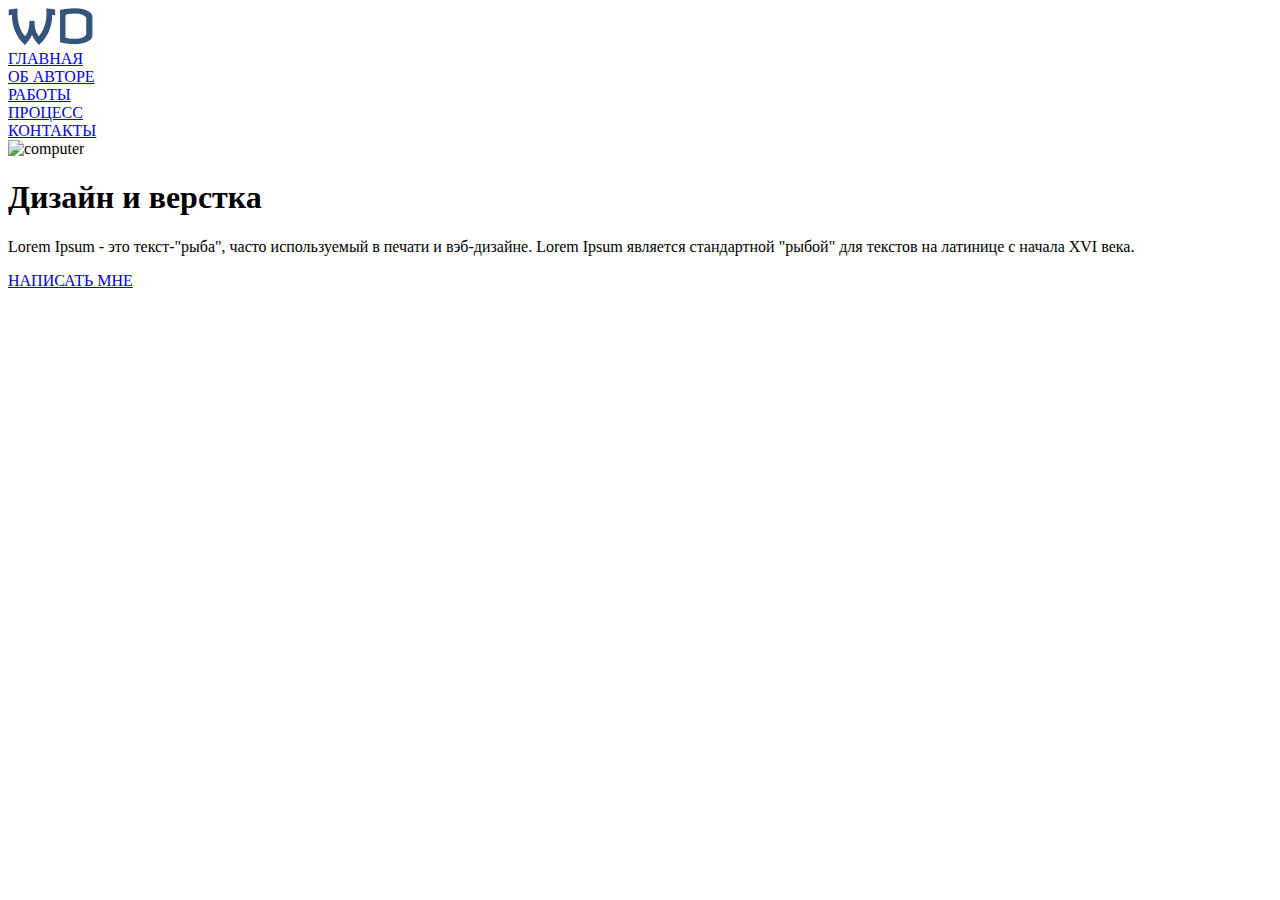
==== index.html @ 998ec727 "new2" ====
<!DOCTYPE html>
<html lang="en">
<head>
    <meta charset="UTF-8">
    <meta name="viewport" content="width=device-width, initial-scale=1.0">
    <link rel="stylesheet" href="style.css">
    <link href="https://fonts.googleapis.com/css2?family=Roboto:wght@400;500&display=swap" rel="stylesheet">
    <title>Lesson</title>
</head>
<body>
    <header class="header">
        <div class="container">
            <div class="logo-container">
                <img src="./WD.png" alt="logo">
            </div>
            <div class="menu">
                <nav> 
                    <li><a href="#">ГЛАВНАЯ</a></li>
                    <li><a href="#">ОБ АВТОРЕ</a></li>
                    <li><a href="#">РАБОТЫ</a></li>
                    <li><a href="#">ПРОЦЕСС</a></li>
                    <li><a href="#">КОНТАКТЫ</a></li>
                </nav>
            </div>
        </div>
    </header>
    <section class="hero">
        <div class="container">
            <div class="main-img">
                <img src="./Frame.png" alt="computer">
            </div>
            <div class="content">
                <h1>Дизайн и верстка</h1>
                <p>Lorem Ipsum - это текст-"рыба", часто используемый в печати и вэб-дизайне. Lorem Ipsum является стандартной "рыбой" для текстов на латинице с начала XVI века.</p>
                <a href="#">НАПИСАТЬ МНЕ</a>
            </div>
        </div>
</section> 
</body>
</html>
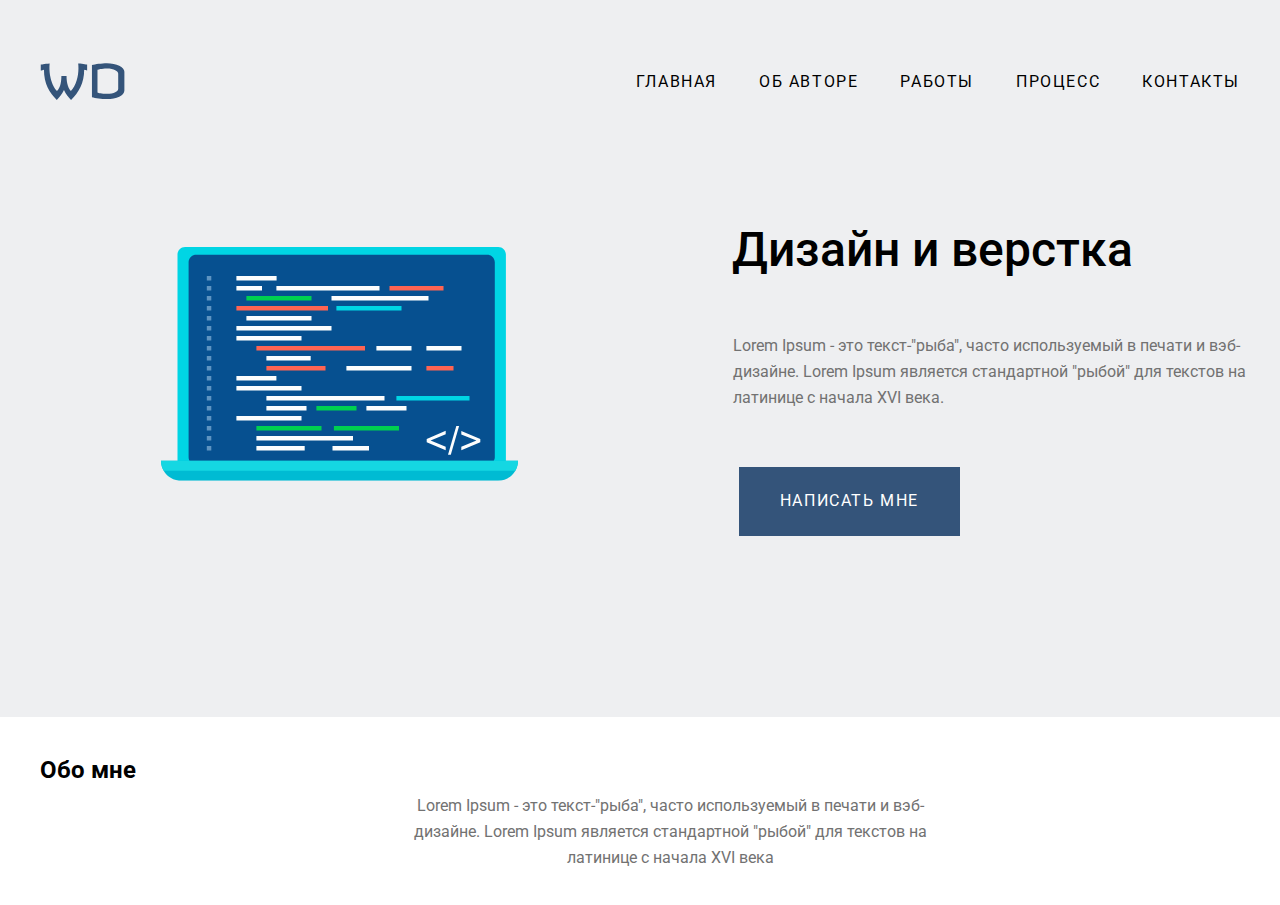
==== commit 96b576d6: "new" ====
--- a/index.html
+++ b/index.html
@@ -3,38 +3,39 @@
 <head>
     <meta charset="UTF-8">
     <meta name="viewport" content="width=device-width, initial-scale=1.0">
-    <link rel="stylesheet" href="style.css">
-    <link href="https://fonts.googleapis.com/css2?family=Roboto:wght@400;500&display=swap" rel="stylesheet">
+    <link rel="stylesheet" href="normolize.css">
+    <link rel="stylesheet" href="main copy.css">
+    <link href="https://fonts.googleapis.com/css2?family=Roboto:wght@100;300;400;500;700&display=swap" rel="stylesheet">
     <title>Lesson</title>
 </head>
 <body>
-    <header class="header">
-        <div class="container">
-            <div class="logo-container">
-                <img src="./WD.png" alt="logo">
-            </div>
-            <div class="menu">
-                <nav> 
-                    <li><a href="#">ГЛАВНАЯ</a></li>
-                    <li><a href="#">ОБ АВТОРЕ</a></li>
-                    <li><a href="#">РАБОТЫ</a></li>
-                    <li><a href="#">ПРОЦЕСС</a></li>
-                    <li><a href="#">КОНТАКТЫ</a></li>
-                </nav>
-            </div>
+    <div class="header">
+       <div class="wrapper">
+           <div class="navigation">
+              <img src="WD.svg" alt="logo">
+              <ul class="nav"> 
+                <li><a href="#">ГЛАВНАЯ</a></li>
+                <li><a href="#">ОБ АВТОРЕ</a></li>
+                <li><a href="#">РАБОТЫ</a></li>
+                <li><a href="#">ПРОЦЕСС</a></li>
+                <li><a href="#">КОНТАКТЫ</a></li>
+              </ul>
+            </div>  
+       </div>
+    </div>
+    <div class="banner">
+        <div class="wrapper">
+            <h1 class="title">Дизайн и верстка</h1>
+            <p class="description">Lorem Ipsum - это текст-"рыба", часто используемый в печати и вэб-дизайне. Lorem Ipsum является стандартной "рыбой" для текстов на латинице с начала XVI века.</p>
+            <a class="btn" href="#">НАПИСАТЬ МНЕ</a>
+            <img class="comp" src="comp.svg" alt="computer">
         </div>
-    </header>
-    <section class="hero">
-        <div class="container">
-            <div class="main-img">
-                <img src="./Frame.png" alt="computer">
-            </div>
-            <div class="content">
-                <h1>Дизайн и верстка</h1>
-                <p>Lorem Ipsum - это текст-"рыба", часто используемый в печати и вэб-дизайне. Lorem Ipsum является стандартной "рыбой" для текстов на латинице с начала XVI века.</p>
-                <a href="#">НАПИСАТЬ МНЕ</a>
-            </div>
+    </div>
+    <div class="page">
+        <div class="wrapper">
+           <h2 class="aboutme">Обо мне</h2>
+           <p class="descriptiontwo">Lorem Ipsum - это текст-"рыба", часто используемый в печати и вэб-дизайне. Lorem Ipsum является стандартной "рыбой" для текстов на латинице с начала XVI века</p>
         </div>
-</section> 
+    </div> 
 </body>
 </html>--- a/normolize.css
+++ b/normolize.css
@@ -0,0 +1,349 @@
+/*! normalize.css v8.0.1 | MIT License | github.com/necolas/normalize.css */
+
+/* Document
+   ========================================================================== */
+
+/**
+ * 1. Correct the line height in all browsers.
+ * 2. Prevent adjustments of font size after orientation changes in iOS.
+ */
+
+ html {
+    line-height: 1.15; /* 1 */
+    -webkit-text-size-adjust: 100%; /* 2 */
+  }
+  
+  /* Sections
+     ========================================================================== */
+  
+  /**
+   * Remove the margin in all browsers.
+   */
+  
+  body {
+    margin: 0;
+  }
+  
+  /**
+   * Render the `main` element consistently in IE.
+   */
+  
+  main {
+    display: block;
+  }
+  
+  /**
+   * Correct the font size and margin on `h1` elements within `section` and
+   * `article` contexts in Chrome, Firefox, and Safari.
+   */
+  
+  h1 {
+    font-size: 2em;
+    margin: 0.67em 0;
+  }
+  
+  /* Grouping content
+     ========================================================================== */
+  
+  /**
+   * 1. Add the correct box sizing in Firefox.
+   * 2. Show the overflow in Edge and IE.
+   */
+  
+  hr {
+    box-sizing: content-box; /* 1 */
+    height: 0; /* 1 */
+    overflow: visible; /* 2 */
+  }
+  
+  /**
+   * 1. Correct the inheritance and scaling of font size in all browsers.
+   * 2. Correct the odd `em` font sizing in all browsers.
+   */
+  
+  pre {
+    font-family: monospace, monospace; /* 1 */
+    font-size: 1em; /* 2 */
+  }
+  
+  /* Text-level semantics
+     ========================================================================== */
+  
+  /**
+   * Remove the gray background on active links in IE 10.
+   */
+  
+  a {
+    background-color: transparent;
+  }
+  
+  /**
+   * 1. Remove the bottom border in Chrome 57-
+   * 2. Add the correct text decoration in Chrome, Edge, IE, Opera, and Safari.
+   */
+  
+  abbr[title] {
+    border-bottom: none; /* 1 */
+    text-decoration: underline; /* 2 */
+    text-decoration: underline dotted; /* 2 */
+  }
+  
+  /**
+   * Add the correct font weight in Chrome, Edge, and Safari.
+   */
+  
+  b,
+  strong {
+    font-weight: bolder;
+  }
+  
+  /**
+   * 1. Correct the inheritance and scaling of font size in all browsers.
+   * 2. Correct the odd `em` font sizing in all browsers.
+   */
+  
+  code,
+  kbd,
+  samp {
+    font-family: monospace, monospace; /* 1 */
+    font-size: 1em; /* 2 */
+  }
+  
+  /**
+   * Add the correct font size in all browsers.
+   */
+  
+  small {
+    font-size: 80%;
+  }
+  
+  /**
+   * Prevent `sub` and `sup` elements from affecting the line height in
+   * all browsers.
+   */
+  
+  sub,
+  sup {
+    font-size: 75%;
+    line-height: 0;
+    position: relative;
+    vertical-align: baseline;
+  }
+  
+  sub {
+    bottom: -0.25em;
+  }
+  
+  sup {
+    top: -0.5em;
+  }
+  
+  /* Embedded content
+     ========================================================================== */
+  
+  /**
+   * Remove the border on images inside links in IE 10.
+   */
+  
+  img {
+    border-style: none;
+  }
+  
+  /* Forms
+     ========================================================================== */
+  
+  /**
+   * 1. Change the font styles in all browsers.
+   * 2. Remove the margin in Firefox and Safari.
+   */
+  
+  button,
+  input,
+  optgroup,
+  select,
+  textarea {
+    font-family: inherit; /* 1 */
+    font-size: 100%; /* 1 */
+    line-height: 1.15; /* 1 */
+    margin: 0; /* 2 */
+  }
+  
+  /**
+   * Show the overflow in IE.
+   * 1. Show the overflow in Edge.
+   */
+  
+  button,
+  input { /* 1 */
+    overflow: visible;
+  }
+  
+  /**
+   * Remove the inheritance of text transform in Edge, Firefox, and IE.
+   * 1. Remove the inheritance of text transform in Firefox.
+   */
+  
+  button,
+  select { /* 1 */
+    text-transform: none;
+  }
+  
+  /**
+   * Correct the inability to style clickable types in iOS and Safari.
+   */
+  
+  button,
+  [type="button"],
+  [type="reset"],
+  [type="submit"] {
+    -webkit-appearance: button;
+  }
+  
+  /**
+   * Remove the inner border and padding in Firefox.
+   */
+  
+  button::-moz-focus-inner,
+  [type="button"]::-moz-focus-inner,
+  [type="reset"]::-moz-focus-inner,
+  [type="submit"]::-moz-focus-inner {
+    border-style: none;
+    padding: 0;
+  }
+  
+  /**
+   * Restore the focus styles unset by the previous rule.
+   */
+  
+  button:-moz-focusring,
+  [type="button"]:-moz-focusring,
+  [type="reset"]:-moz-focusring,
+  [type="submit"]:-moz-focusring {
+    outline: 1px dotted ButtonText;
+  }
+  
+  /**
+   * Correct the padding in Firefox.
+   */
+  
+  fieldset {
+    padding: 0.35em 0.75em 0.625em;
+  }
+  
+  /**
+   * 1. Correct the text wrapping in Edge and IE.
+   * 2. Correct the color inheritance from `fieldset` elements in IE.
+   * 3. Remove the padding so developers are not caught out when they zero out
+   *    `fieldset` elements in all browsers.
+   */
+  
+  legend {
+    box-sizing: border-box; /* 1 */
+    color: inherit; /* 2 */
+    display: table; /* 1 */
+    max-width: 100%; /* 1 */
+    padding: 0; /* 3 */
+    white-space: normal; /* 1 */
+  }
+  
+  /**
+   * Add the correct vertical alignment in Chrome, Firefox, and Opera.
+   */
+  
+  progress {
+    vertical-align: baseline;
+  }
+  
+  /**
+   * Remove the default vertical scrollbar in IE 10+.
+   */
+  
+  textarea {
+    overflow: auto;
+  }
+  
+  /**
+   * 1. Add the correct box sizing in IE 10.
+   * 2. Remove the padding in IE 10.
+   */
+  
+  [type="checkbox"],
+  [type="radio"] {
+    box-sizing: border-box; /* 1 */
+    padding: 0; /* 2 */
+  }
+  
+  /**
+   * Correct the cursor style of increment and decrement buttons in Chrome.
+   */
+  
+  [type="number"]::-webkit-inner-spin-button,
+  [type="number"]::-webkit-outer-spin-button {
+    height: auto;
+  }
+  
+  /**
+   * 1. Correct the odd appearance in Chrome and Safari.
+   * 2. Correct the outline style in Safari.
+   */
+  
+  [type="search"] {
+    -webkit-appearance: textfield; /* 1 */
+    outline-offset: -2px; /* 2 */
+  }
+  
+  /**
+   * Remove the inner padding in Chrome and Safari on macOS.
+   */
+  
+  [type="search"]::-webkit-search-decoration {
+    -webkit-appearance: none;
+  }
+  
+  /**
+   * 1. Correct the inability to style clickable types in iOS and Safari.
+   * 2. Change font properties to `inherit` in Safari.
+   */
+  
+  ::-webkit-file-upload-button {
+    -webkit-appearance: button; /* 1 */
+    font: inherit; /* 2 */
+  }
+  
+  /* Interactive
+     ========================================================================== */
+  
+  /*
+   * Add the correct display in Edge, IE 10+, and Firefox.
+   */
+  
+  details {
+    display: block;
+  }
+  
+  /*
+   * Add the correct display in all browsers.
+   */
+  
+  summary {
+    display: list-item;
+  }
+  
+  /* Misc
+     ========================================================================== */
+  
+  /**
+   * Add the correct display in IE 10+.
+   */
+  
+  template {
+    display: none;
+  }
+  
+  /**
+   * Add the correct display in IE 10.
+   */
+  
+  [hidden] {
+    display: none;
+  }--- a/main copy.css
+++ b/main copy.css
@@ -0,0 +1,90 @@
+body {
+  background-color: #EEEFF1;
+  font-family: 'Roboto', sans-serif;
+}
+.wrapper {
+  padding-left: 40px;
+  padding-right: 40px;
+  width: 1200px;
+  margin: auto;
+  position: relative;
+}
+.navigation {
+  display: flex;
+  align-items: center;
+  justify-content: space-between;
+  padding-top: 57px;
+} 
+.nav {
+  display: flex;
+  list-style-type: none;
+  padding-left: 0;
+  font-weight: 400;
+}
+.nav>li {
+  padding-left: 42px;
+}
+.nav>li>a {
+  text-decoration: none;
+  color: black;
+  letter-spacing: 0.1em;
+}
+.banner { 
+ padding-top: 140px;
+ padding-bottom: 470px;
+} 
+.comp { 
+ position: absolute;
+ left: 161px;
+ top: 0;
+} 
+.title { 
+  font-size: 48px;
+  position: absolute;
+  right: 147px;
+  top: -70px;
+  line-height: 79px;
+  font-weight: 500;
+  margin-bottom: 60px;
+ } 
+.description { 
+  font-size: 16px;
+  line-height: 26px;
+  font-weight: 400;
+  color: #727272;
+  max-width: 540px;
+  position: absolute;
+  right: 7px;;
+  top: 70px;
+ } 
+.btn {
+  position: absolute;
+  right: 320px;
+  top: 220px;
+  text-decoration: none;
+  font-size: 16px;
+  letter-spacing: 0.1em;
+  background: #34547A;
+  border: none;
+  color: white;
+  padding: 25px 41px;
+  text-align: center;
+  font-size: 16px;
+  cursor: pointer;
+} 
+.page {
+  padding-top: 20px;
+  padding-bottom: 100px;
+  background-color: white;
+} 
+.descriptiontwo {
+  text-align: center;
+  font-size: 16px;
+  line-height: 26px;
+  font-weight: 400;
+  color: #727272;
+  max-width: 540px;
+  position: absolute;
+  right: 340px;
+  top: 20px;
+} 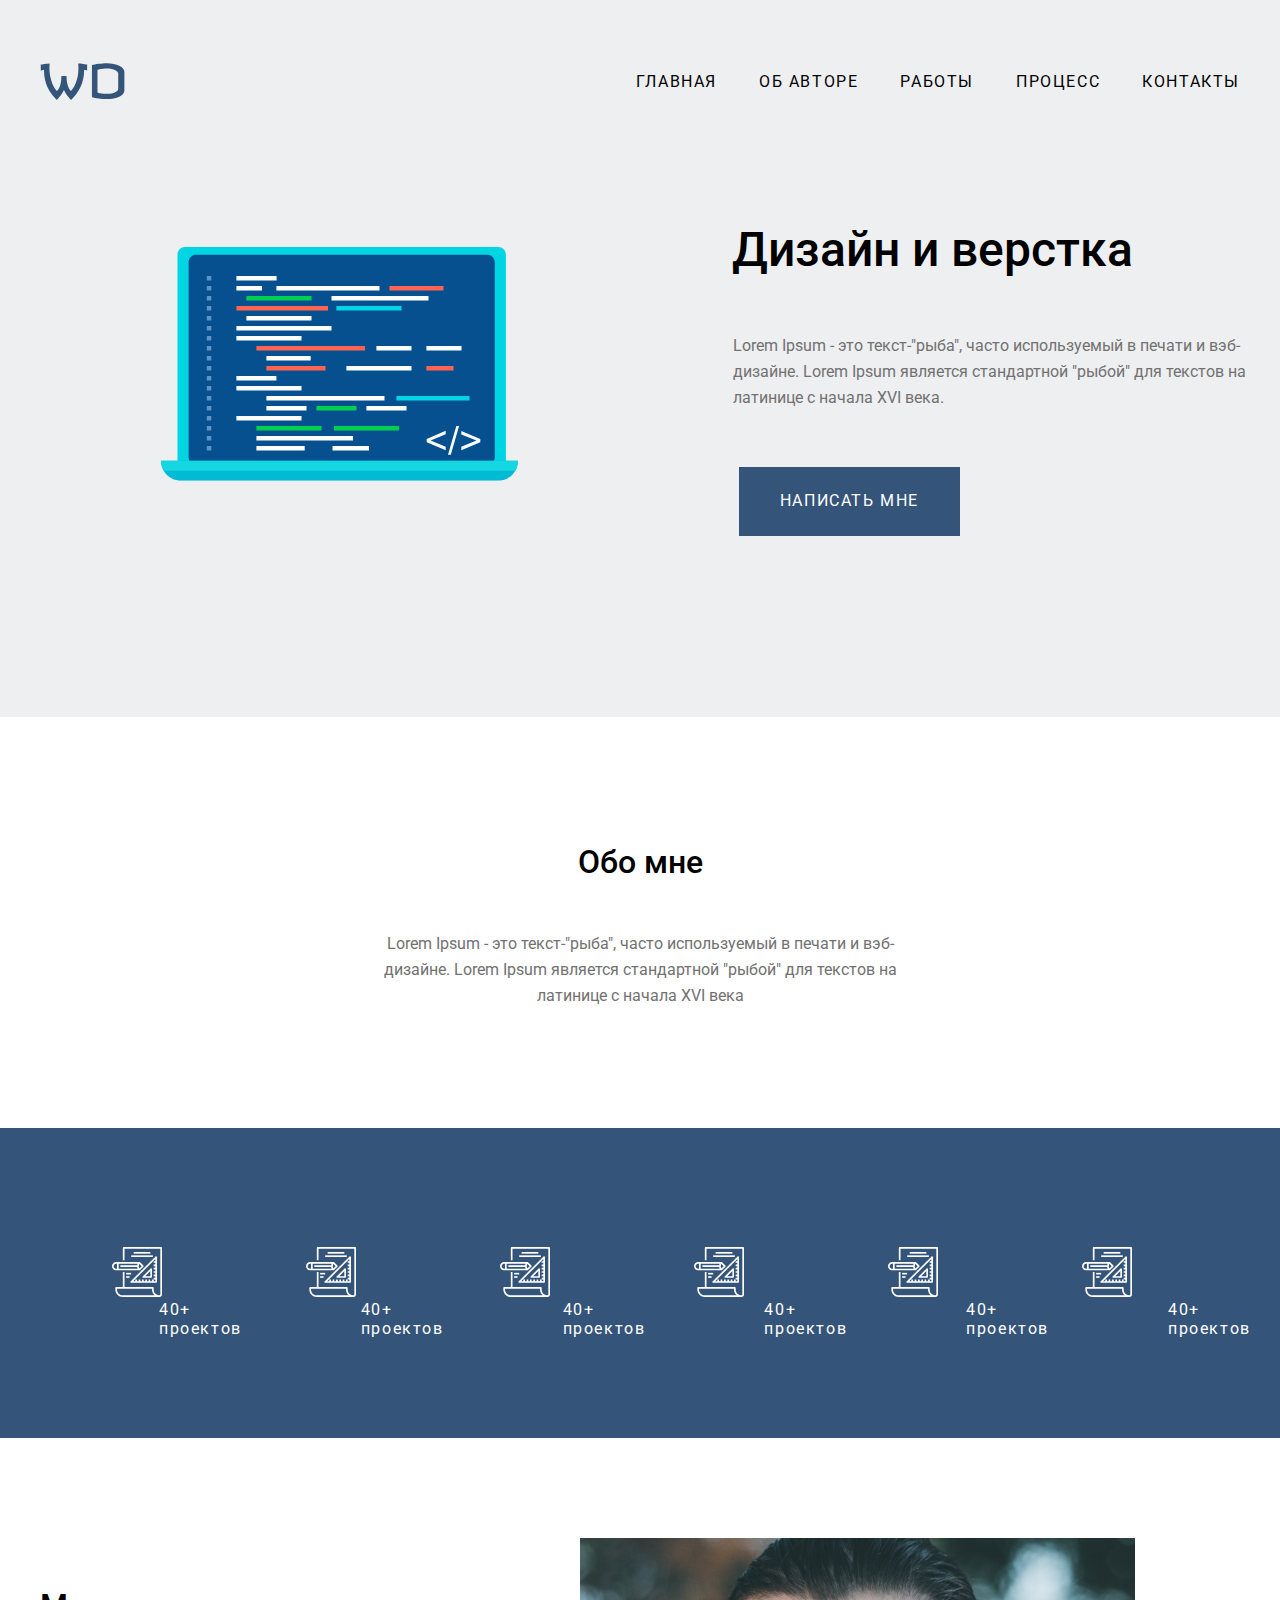
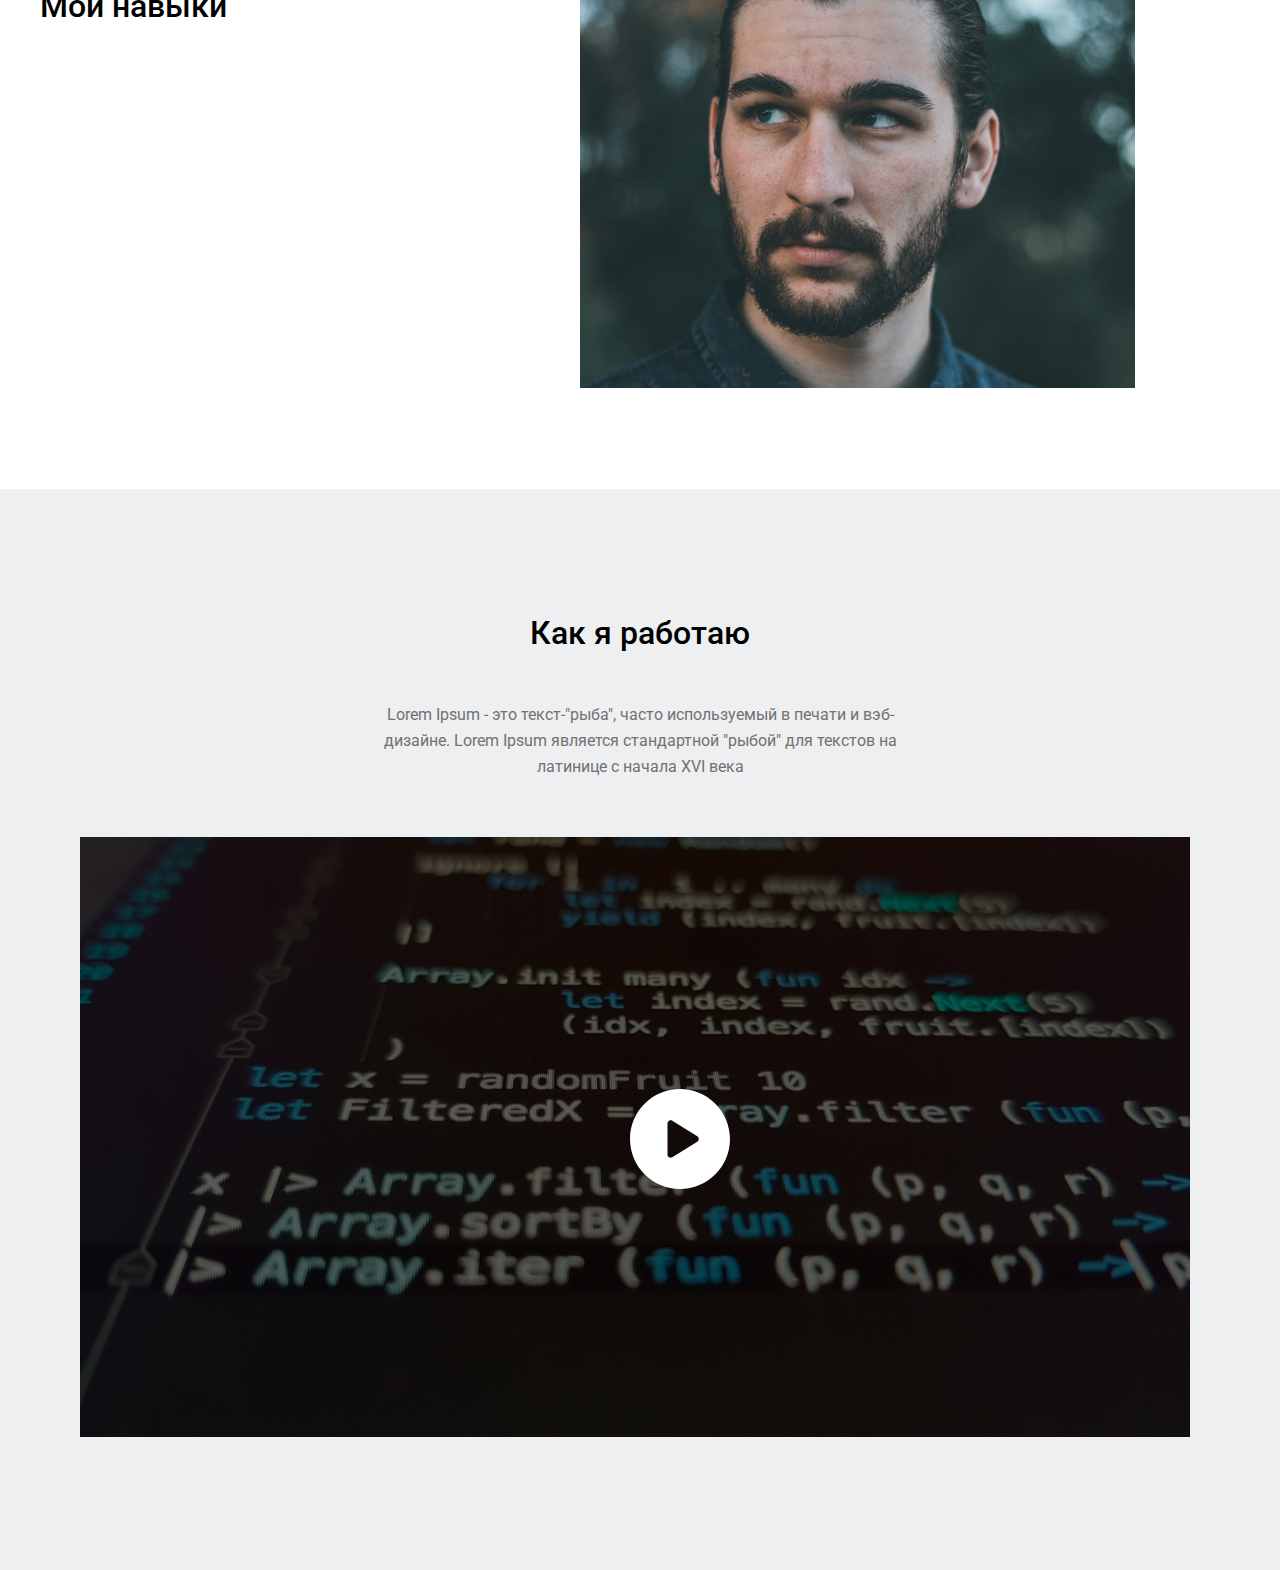
==== commit c10723ae: "new2" ====
--- a/index.html
+++ b/index.html
@@ -37,5 +37,41 @@
            <p class="descriptiontwo">Lorem Ipsum - это текст-"рыба", часто используемый в печати и вэб-дизайне. Lorem Ipsum является стандартной "рыбой" для текстов на латинице с начала XVI века</p>
         </div>
     </div> 
+    <div class="numbers">
+        <div class="wrapper">
+            <div class="numbersnavimg">
+                <li><img src="project.svg" alt="project"></li>
+                <li><img src="project.svg" alt="project"></li>
+                <li><img src="project.svg" alt="project"></li>
+                <li><img src="project.svg" alt="project"></li>
+                <li><img src="project.svg" alt="project"></li>
+                <li><img src="project.svg" alt="project"></li>
+            </div>
+            <div class="numbersnavtext">
+                <li>40+<br>проектов</li>
+                <li>40+<br>проектов</li>
+                <li>40+<br>проектов</li>
+                <li>40+<br>проектов</li>
+                <li>40+<br>проектов</li>
+                <li>40+<br>проектов</li>
+            </div>
+        </div>
+    </div>
+    <div class="skills">
+       <div class="wrapper">
+           <h2 class="myskills">Мои навыки</h2>
+           <img class="photoman" src="photo.png" width="555" haight="450" alt="man" >
+       </div>
+    </div>
+    <div class="video">
+        <div class="wrapper">
+              <h2 class="aboutme">Как я работаю</h2>
+              <p class="descriptiontwo">Lorem Ipsum - это текст-"рыба", часто используемый в печати и вэб-дизайне. Lorem Ipsum является стандартной "рыбой" 
+                для текстов на латинице с начала XVI века</p>
+             <div class="video2">  
+                <img class="videoimg" src="video.png" alt="video" >
+                <img class="playbutton" src="play-button.svg" alt="play-button">
+             </div>
+     </div>
 </body>
 </html>--- a/main copy.css
+++ b/main copy.css
@@ -73,9 +73,15 @@
   cursor: pointer;
 } 
 .page {
-  padding-top: 20px;
-  padding-bottom: 100px;
+  padding-top: 100px;
+  padding-bottom: 119px;
   background-color: white;
+} 
+.aboutme {
+  text-align: center;
+  font-weight: 500;
+  font-size: 32px;
+  margin-bottom: 50px;
 } 
 .descriptiontwo {
   text-align: center;
@@ -84,7 +90,70 @@
   font-weight: 400;
   color: #727272;
   max-width: 540px;
+  margin: auto;
+  top: 30px;
+} 
+.numbers{
+  padding-top: 119px;
+  padding-bottom: 100px;
+  background: #34547A;
+} 
+.numbersnavimg {
+  display: flex;
+  list-style-type: none;
+  padding-left: 0;
+  font-weight: 400;
+}
+.numbersnavimg>li {
+  padding-left: 72px;
+  padding-right: 72px;
+  text-decoration: none;
+  letter-spacing: 0.1em;
+}
+.numbersnavtext {
+  display: flex;
+  list-style-type: none;
+  padding-left: 0;
+  font-weight: 400;
+}
+.numbersnavtext>li {
+  padding-left: 119px;
+  text-decoration: none;
+  color:white;
+  letter-spacing: 0.1em;
+}
+.skills {
+  padding-top: 100px;
+  padding-bottom: 101px;
+  background: white;
+} 
+.video {
+  padding-top: 100px;
+  padding-bottom: 128px;
+  background: #EEEFF1;;
+} 
+.video2 {
+  position: relative;
+  padding-left: 40px;
+  padding-right: 40px;
+  width: 1200px;
+  margin-top: 57px;
+} 
+.playbutton {
   position: absolute;
-  right: 340px;
-  top: 20px;
-} +  top: 50%;
+  left: 50%;
+  margin: -50px 0 0 -50px;
+  width: 100px;
+  height: 100px;
+} 
+.photoman { 
+  display: block;
+  margin-left: 540px;
+ } 
+ .myskills {
+  position: absolute;
+  font-weight: 500;
+  font-size: 32px;
+  margin-top: 50px;
+}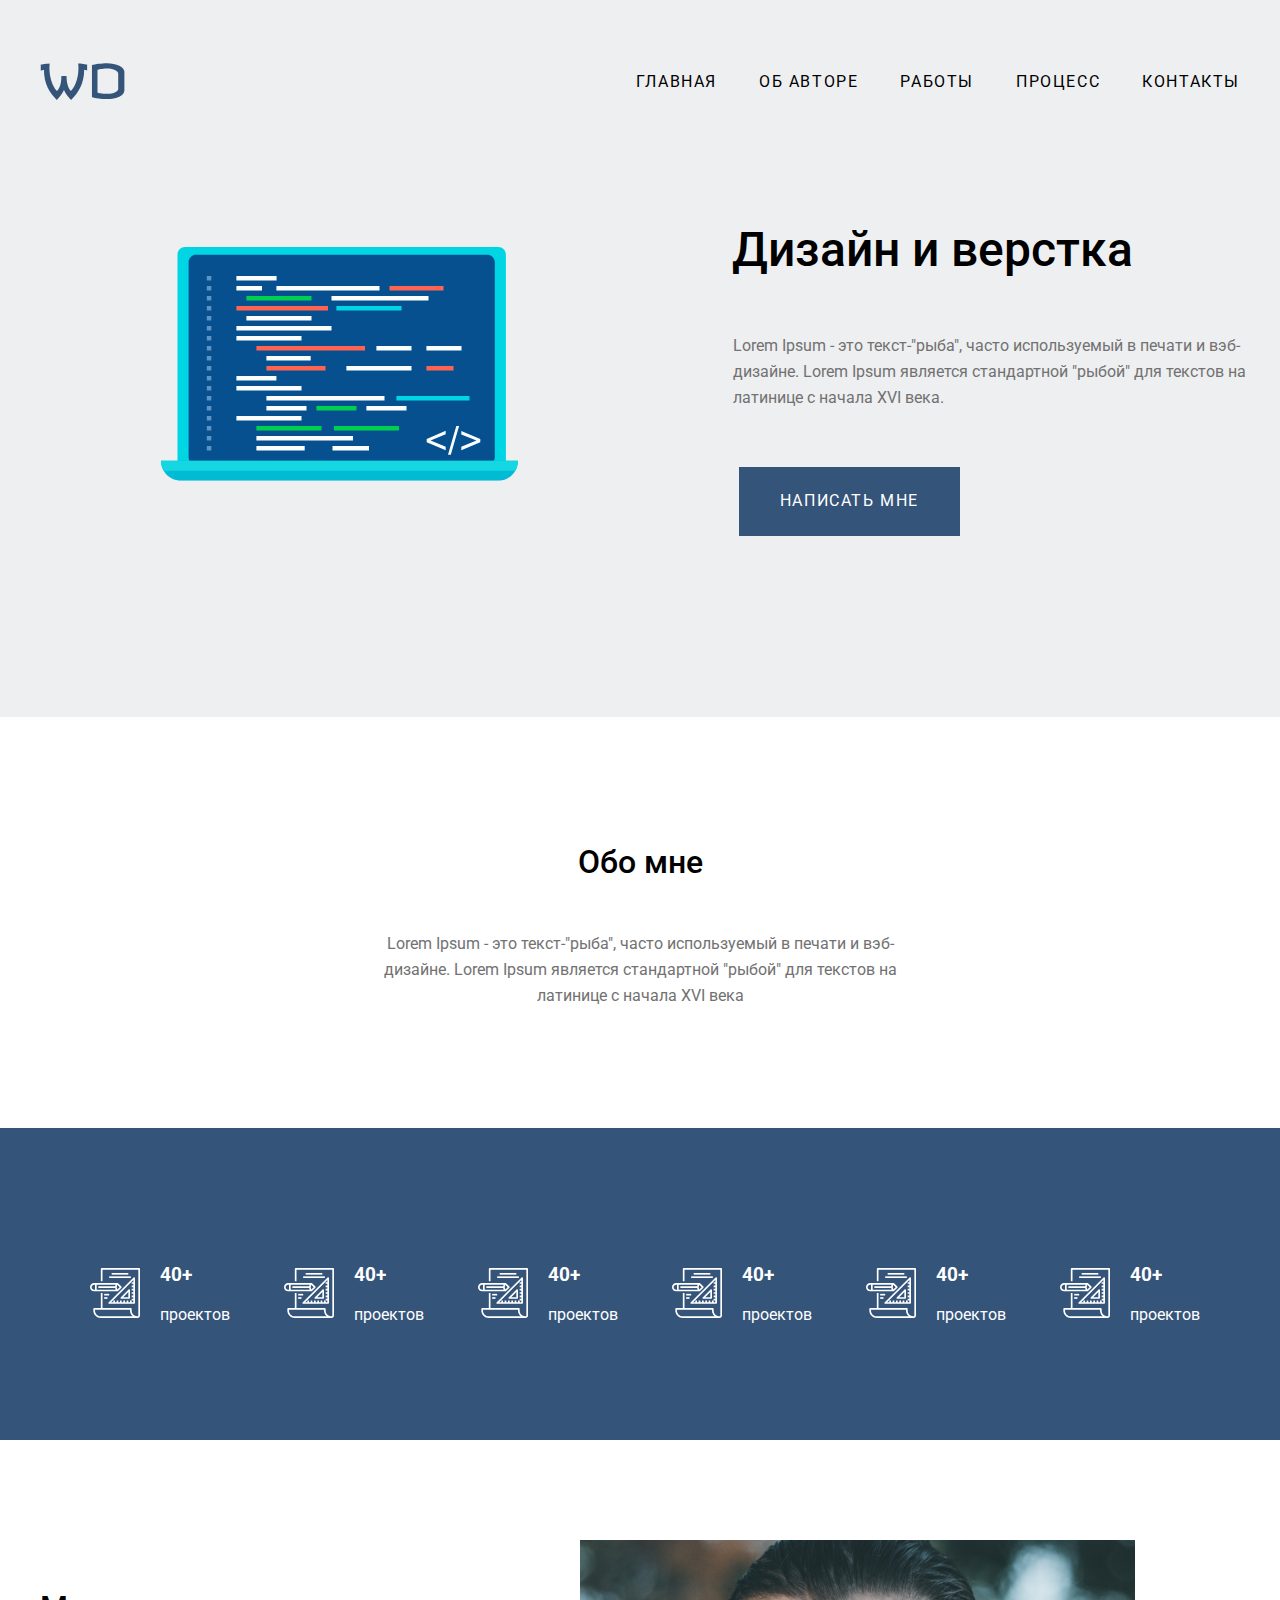
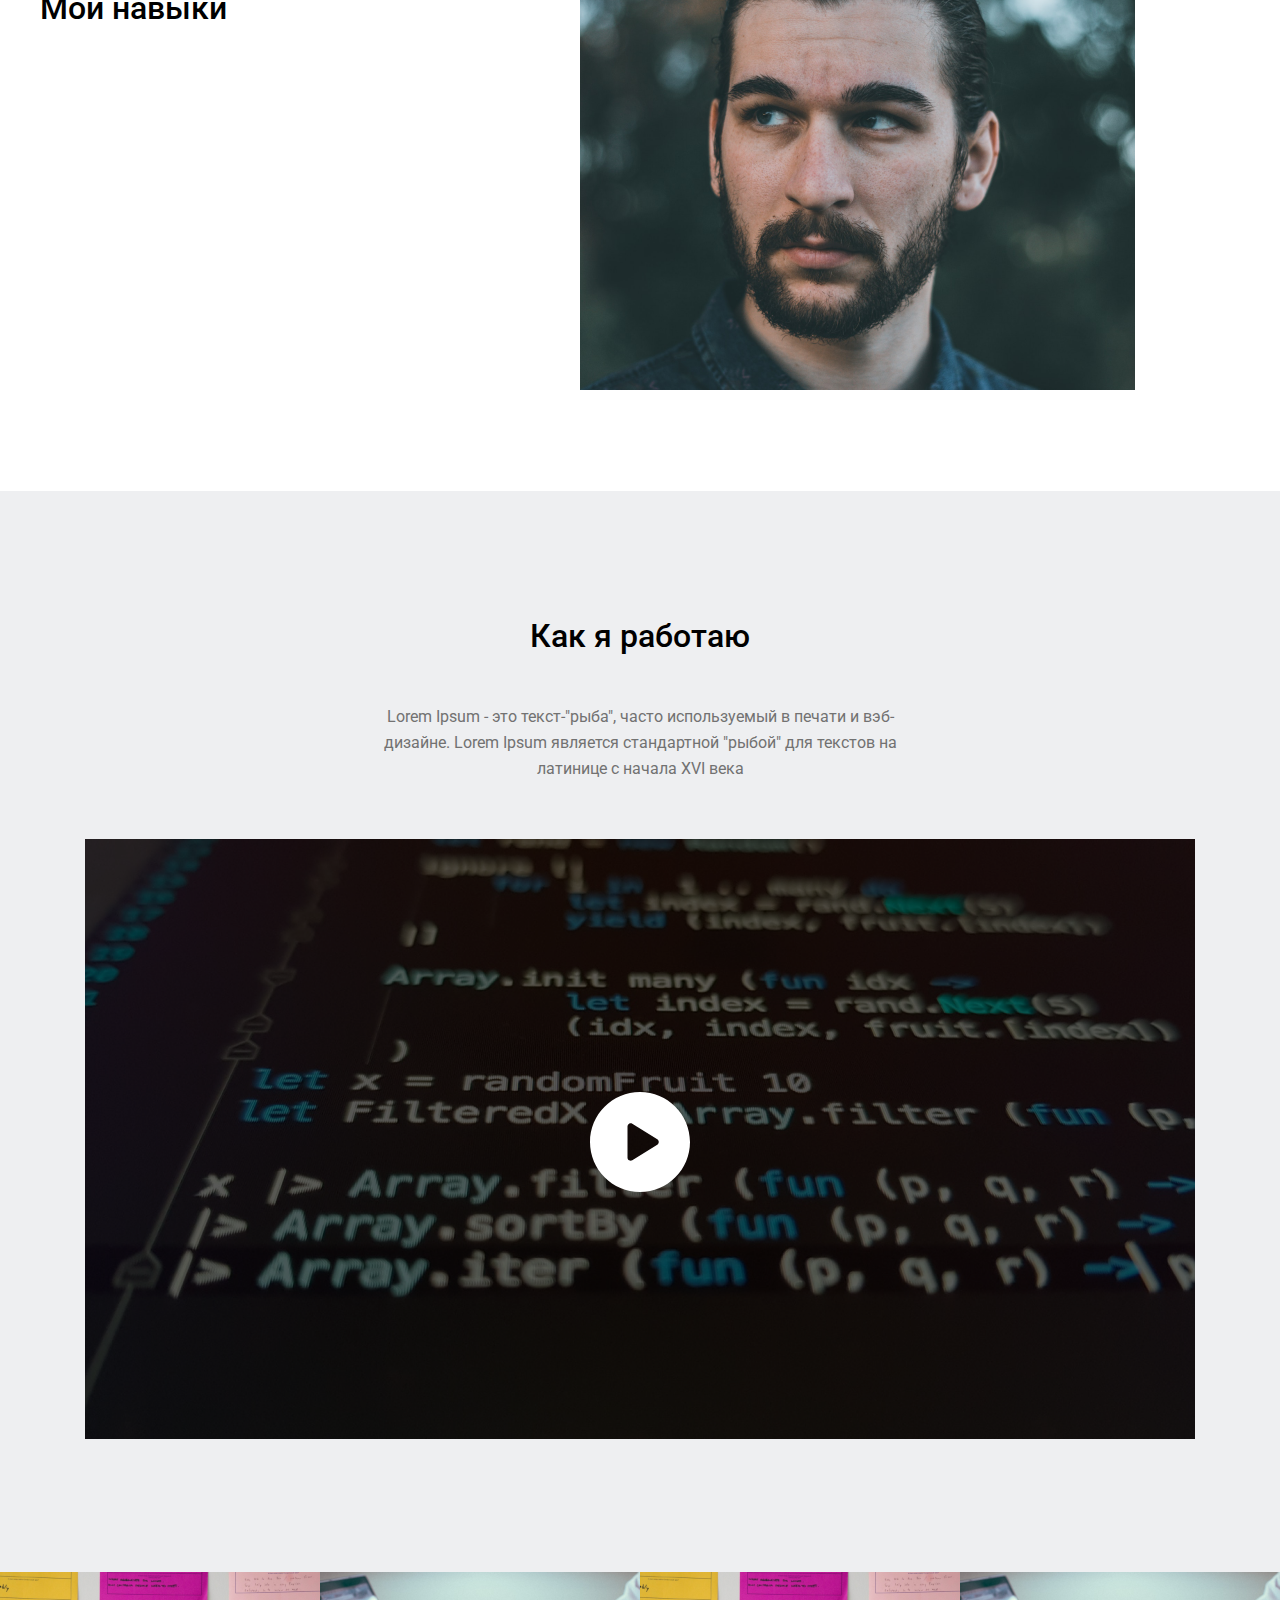
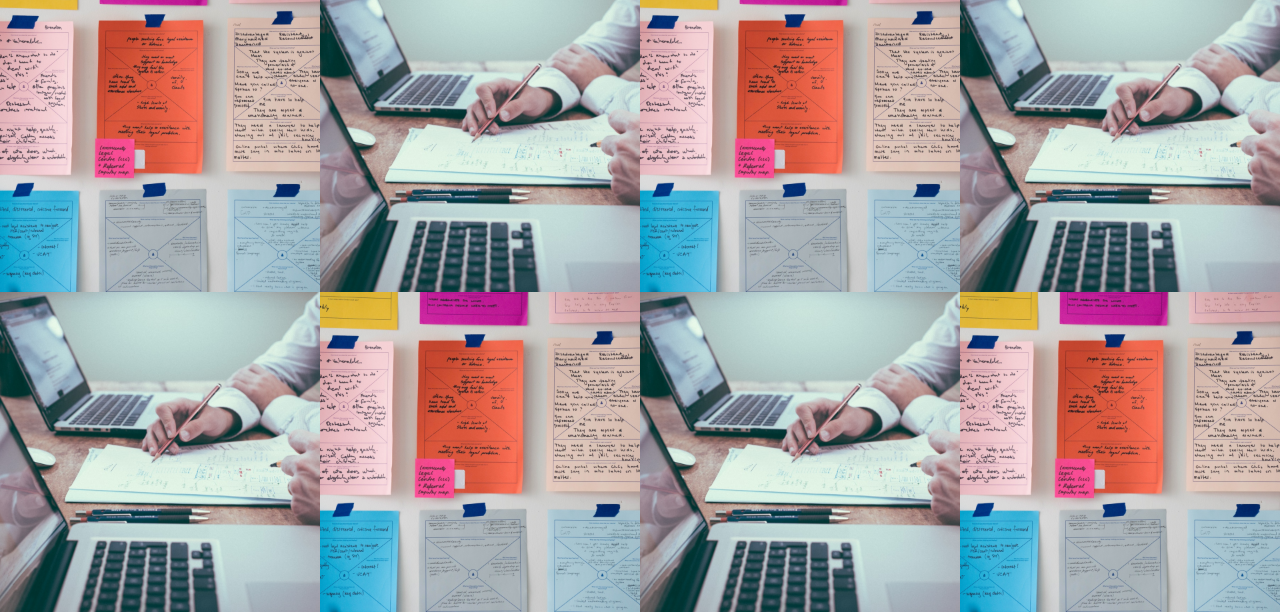
==== commit f57608a2: "div numbernav" ====
--- a/index.html
+++ b/index.html
@@ -39,7 +39,7 @@
     </div> 
     <div class="numbers">
         <div class="wrapper">
-            <div class="numbersnavimg">
+            <!-- <div class="numbersnavimg">
                 <li><img src="project.svg" alt="project"></li>
                 <li><img src="project.svg" alt="project"></li>
                 <li><img src="project.svg" alt="project"></li>
@@ -54,6 +54,60 @@
                 <li>40+<br>проектов</li>
                 <li>40+<br>проектов</li>
                 <li>40+<br>проектов</li>
+            </div> -->
+            <div class="numbernav">
+               <div class="numberitem">
+                  <img src="project.svg" alt="project">
+                  <div>
+                     <h3>40+</h3>
+                     <p>проектов</p>
+                  </div>
+               </div>
+            </div>
+            <div class="numbernav">
+               <div class="numberitem">
+                  <img src="project.svg" alt="project">
+                  <div>
+                     <h3>40+</h3>
+                     <p>проектов</p>
+                  </div>
+               </div>
+            </div>
+            <div class="numbernav">
+               <div class="numberitem">
+                  <img src="project.svg" alt="project">
+                  <div>
+                     <h3>40+</h3>
+                     <p>проектов</p>
+                  </div>
+               </div>
+            </div>
+            <div class="numbernav">
+               <div class="numberitem">
+                  <img src="project.svg" alt="project">
+                  <div>
+                     <h3>40+</h3>
+                     <p>проектов</p>
+                  </div>
+               </div>
+            </div>
+            <div class="numbernav">
+               <div class="numberitem">
+                  <img src="project.svg" alt="project">
+                  <div>
+                     <h3>40+</h3>
+                     <p>проектов</p>
+                  </div>
+               </div>
+            </div>
+            <div class="numbernav">
+               <div class="numberitem">
+                  <img src="project.svg" alt="project">
+                  <div>
+                     <h3>40+</h3>
+                     <p>проектов</p>
+                  </div>
+               </div>
             </div>
         </div>
     </div>
@@ -72,6 +126,25 @@
                 <img class="videoimg" src="video.png" alt="video" >
                 <img class="playbutton" src="play-button.svg" alt="play-button">
              </div>
-     </div>
-</body>
+          </div>
+    </div>
+      <section class="project-section">
+         <div class="project"><img src="Rectangle 7.png">
+            <div class="project-overlay"></div></div>
+         <div class="project"><img src="Rectangle 7.3.png">
+            <div class="project-overlay"></div></div>
+         <div class="project"><img src="Rectangle 7.png">
+            <div class="project-overlay"></div></div>
+         <div class="project"><img src="Rectangle 7.3.png">
+            <div class="project-overlay"></div></div>
+         <div class="project"><img src="Rectangle 7.3.png">
+            <div class="project-overlay"></div></div>
+         <div class="project"><img src="Rectangle 7.png">
+            <div class="project-overlay"></div></div>
+         <div class="project"><img src="Rectangle 7.3.png">
+            <div class="project-overlay"></div></div>
+         <div class="project"><img src="Rectangle 7.png">
+            <div class="project-overlay"></div></div>
+      </section>  
+ </body>
 </html>--- a/main copy.css
+++ b/main copy.css
@@ -98,7 +98,7 @@
   padding-bottom: 100px;
   background: #34547A;
 } 
-.numbersnavimg {
+/* .numbersnavimg {
   display: flex;
   list-style-type: none;
   padding-left: 0;
@@ -121,6 +121,24 @@
   text-decoration: none;
   color:white;
   letter-spacing: 0.1em;
+} */
+.numbernav{
+  display: inline-block
+}
+.numberitem  {
+  display: flex;
+  justify-content: flex-start;
+  align-items: center;
+  padding-left: 50px;
+}
+.numberitem img {
+  margin-right: 20px;
+}
+.numberitem>div{
+  flex-basis: calc(100%-100px);
+}
+.numberitem>div{
+  color: white;
 }
 .skills {
   padding-top: 100px;
@@ -130,13 +148,11 @@
 .video {
   padding-top: 100px;
   padding-bottom: 128px;
-  background: #EEEFF1;;
+  background: #EEEFF1;
 } 
 .video2 {
   position: relative;
-  padding-left: 40px;
-  padding-right: 40px;
-  width: 1200px;
+  text-align: center;
   margin-top: 57px;
 } 
 .playbutton {
@@ -156,4 +172,28 @@
   font-weight: 500;
   font-size: 32px;
   margin-top: 50px;
-}+}
+.project {
+  position: relative;
+  display: inline-block;
+  width: 25%;
+}
+.project img{
+  width: 100%;
+}
+.project-section{
+  font-size: 0;
+}
+.project-overlay{
+width: 100%;
+height: 100%;
+opacity: 0;
+position: absolute;
+top: 0;
+left: 0;
+background: linear-gradient(0deg, rgb(52, 84, 122), rgb(52, 84, 122));
+transition: opacity .5s;
+}
+.project-overlay:hover{
+  opacity: 0.8;
+}
